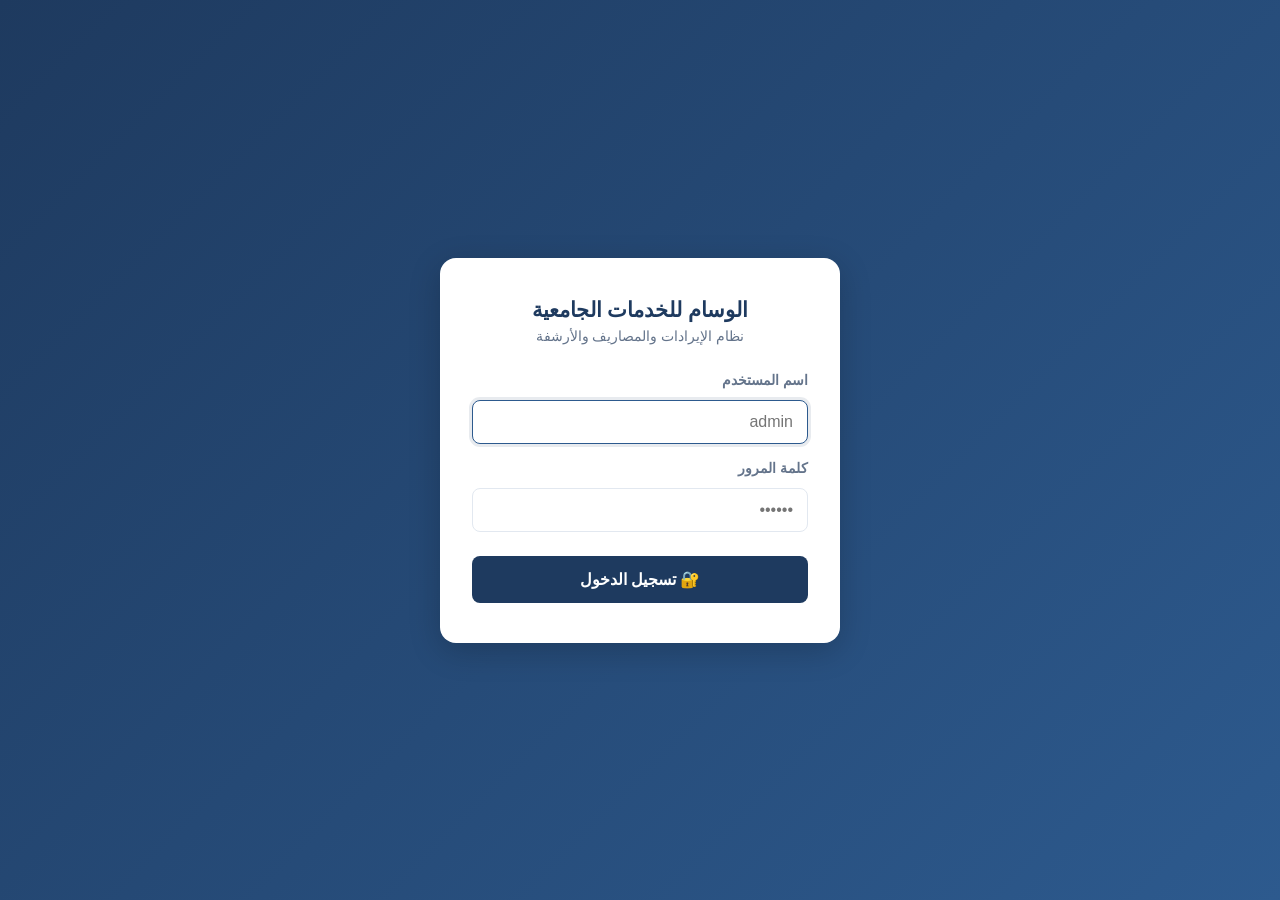
==== templates/login.html @ afd97db7 "Prepare Al-Wisam app for Render deployment with auth and roles Co-authored-by: Cursor <cursoragent@c" ====
<!DOCTYPE html>
<html lang="ar" dir="rtl">
<head>
  <meta charset="UTF-8">
  <meta name="viewport" content="width=device-width, initial-scale=1.0">
  <title>تسجيل الدخول - الوسام للخدمات الجامعية</title>
  <link rel="stylesheet" href="/static/style.css">
  <style>
    body { display: flex; align-items: center; justify-content: center; min-height: 100vh; background: linear-gradient(135deg, #1e3a5f, #2d5a8e); }
    .login-box {
      background: #fff; border-radius: 16px; padding: 40px 32px;
      width: 90%; max-width: 400px; box-shadow: 0 8px 32px rgba(0,0,0,.2);
    }
    .login-box h1 { text-align: center; color: #1e3a5f; font-size: 1.3rem; margin-bottom: 6px; }
    .login-box .sub { text-align: center; color: #64748b; font-size: .9rem; margin-bottom: 28px; }
    .login-box .form-group { margin-bottom: 16px; }
    .login-box label { font-size: .85rem; font-weight: 600; color: #64748b; display: block; margin-bottom: 6px; }
    .login-box input { width: 100%; padding: 12px 14px; border: 1px solid #e2e8f0; border-radius: 8px; font-size: 1rem; font-family: inherit; }
    .login-box input:focus { outline: none; border-color: #2d5a8e; box-shadow: 0 0 0 3px rgba(30,58,95,.1); }
    .login-btn { width: 100%; padding: 14px; background: #1e3a5f; color: #fff; border: none; border-radius: 8px; font-size: 1rem; font-weight: 600; cursor: pointer; font-family: inherit; margin-top: 8px; }
    .login-btn:hover { background: #2d5a8e; }
    .login-error { background: #fee2e2; color: #991b1b; padding: 10px; border-radius: 8px; font-size: .9rem; margin-bottom: 12px; display: none; }
  </style>
</head>
<body>
  <div class="login-box">
    <h1>الوسام للخدمات الجامعية</h1>
    <p class="sub">نظام الإيرادات والمصاريف والأرشفة</p>
    <div class="login-error" id="loginError"></div>
    <form id="loginForm">
      <div class="form-group">
        <label>اسم المستخدم</label>
        <input type="text" name="username" required autofocus placeholder="admin">
      </div>
      <div class="form-group">
        <label>كلمة المرور</label>
        <input type="password" name="password" required placeholder="••••••">
      </div>
      <button type="submit" class="login-btn">🔐 تسجيل الدخول</button>
    </form>
  </div>
  <script>
    document.getElementById('loginForm').addEventListener('submit', async (e) => {
      e.preventDefault();
      const data = Object.fromEntries(new FormData(e.target));
      const err = document.getElementById('loginError');
      err.style.display = 'none';
      try {
        const res = await fetch('/api/auth/login', {
          method: 'POST',
          headers: { 'Content-Type': 'application/json' },
          body: JSON.stringify(data),
        });
        const result = await res.json();
        if (!res.ok) {
          err.textContent = result.error || 'خطأ في تسجيل الدخول';
          err.style.display = 'block';
          return;
        }
        window.location.href = '/';
      } catch {
        err.textContent = 'تعذر الاتصال بالخادم';
        err.style.display = 'block';
      }
    });
  </script>
</body>
</html>
---- static/style.css ----
:root {
  --primary: #1e3a5f;
  --primary-light: #2d5a8e;
  --accent: #c9a227;
  --accent-light: #e8c547;
  --success: #16a34a;
  --danger: #dc2626;
  --warning: #d97706;
  --bg: #f0f2f5;
  --card: #ffffff;
  --text: #1a1a2e;
  --text-muted: #64748b;
  --border: #e2e8f0;
  --shadow: 0 1px 3px rgba(0,0,0,.08), 0 4px 12px rgba(0,0,0,.04);
  --radius: 12px;
}

* { box-sizing: border-box; margin: 0; padding: 0; }

body {
  font-family: 'Segoe UI', Tahoma, Arial, sans-serif;
  background: var(--bg);
  color: var(--text);
  direction: rtl;
  min-height: 100vh;
}

/* ── Layout ── */
.app-header {
  background: linear-gradient(135deg, var(--primary) 0%, var(--primary-light) 100%);
  color: #fff;
  padding: 16px 24px;
  display: flex;
  align-items: center;
  justify-content: space-between;
  box-shadow: 0 2px 8px rgba(0,0,0,.15);
  position: sticky;
  top: 0;
  z-index: 100;
}

.app-header h1 {
  font-size: 1.4rem;
  font-weight: 700;
}

.app-header .subtitle {
  font-size: .85rem;
  opacity: .8;
  margin-top: 2px;
}

.header-date {
  text-align: left;
  font-size: .9rem;
  opacity: .9;
}

.app-body {
  display: flex;
  min-height: calc(100vh - 64px);
}

.sidebar {
  width: 220px;
  background: var(--card);
  border-left: 1px solid var(--border);
  padding: 16px 0;
  flex-shrink: 0;
}

.nav-item {
  display: flex;
  align-items: center;
  gap: 10px;
  padding: 12px 20px;
  cursor: pointer;
  color: var(--text);
  font-size: .95rem;
  transition: all .15s;
  border-right: 3px solid transparent;
}

.nav-item:hover { background: #f8fafc; }
.nav-item.active {
  background: #eff6ff;
  color: var(--primary);
  border-right-color: var(--accent);
  font-weight: 600;
}

.nav-item .icon { font-size: 1.2rem; width: 24px; text-align: center; }

.main-content {
  flex: 1;
  padding: 24px;
  overflow-y: auto;
}

.page { display: none; }
.page.active { display: block; }

.page-title {
  font-size: 1.3rem;
  font-weight: 700;
  margin-bottom: 20px;
  color: var(--primary);
}

/* ── Cards ── */
.stats-grid {
  display: grid;
  grid-template-columns: repeat(auto-fit, minmax(200px, 1fr));
  gap: 16px;
  margin-bottom: 24px;
}

.stat-card {
  background: var(--card);
  border-radius: var(--radius);
  padding: 20px;
  box-shadow: var(--shadow);
  border-top: 3px solid var(--primary);
}

.stat-card.revenue { border-top-color: var(--success); }
.stat-card.expense { border-top-color: var(--danger); }
.stat-card.profit { border-top-color: var(--accent); }
.stat-card.orders { border-top-color: var(--primary-light); }

.stat-card .label {
  font-size: .85rem;
  color: var(--text-muted);
  margin-bottom: 6px;
}

.stat-card .value {
  font-size: 1.6rem;
  font-weight: 700;
}

.stat-card .value.positive { color: var(--success); }
.stat-card .value.negative { color: var(--danger); }

.card {
  background: var(--card);
  border-radius: var(--radius);
  padding: 20px;
  box-shadow: var(--shadow);
  margin-bottom: 20px;
}

.card-header {
  display: flex;
  align-items: center;
  justify-content: space-between;
  margin-bottom: 16px;
}

.card-header h3 {
  font-size: 1.05rem;
  font-weight: 600;
}

/* ── Forms ── */
.form-grid {
  display: grid;
  grid-template-columns: repeat(auto-fit, minmax(220px, 1fr));
  gap: 16px;
}

.form-group { display: flex; flex-direction: column; gap: 6px; }
.form-group.full { grid-column: 1 / -1; }

.form-group label {
  font-size: .85rem;
  font-weight: 600;
  color: var(--text-muted);
}

.form-group input,
.form-group select,
.form-group textarea {
  padding: 10px 14px;
  border: 1px solid var(--border);
  border-radius: 8px;
  font-size: .95rem;
  font-family: inherit;
  transition: border-color .15s;
  background: #fff;
}

.form-group input:focus,
.form-group select:focus,
.form-group textarea:focus {
  outline: none;
  border-color: var(--primary-light);
  box-shadow: 0 0 0 3px rgba(30,58,95,.1);
}

.form-group textarea { resize: vertical; min-height: 80px; }

/* ── Buttons ── */
.btn {
  display: inline-flex;
  align-items: center;
  gap: 6px;
  padding: 10px 20px;
  border: none;
  border-radius: 8px;
  font-size: .9rem;
  font-weight: 600;
  cursor: pointer;
  transition: all .15s;
  font-family: inherit;
}

.btn-primary { background: var(--primary); color: #fff; }
.btn-primary:hover { background: var(--primary-light); }
.btn-accent { background: var(--accent); color: #fff; }
.btn-accent:hover { background: var(--accent-light); color: var(--text); }
.btn-success { background: var(--success); color: #fff; }
.btn-danger { background: var(--danger); color: #fff; }
.btn-outline {
  background: transparent;
  border: 1px solid var(--border);
  color: var(--text);
}
.btn-outline:hover { background: #f8fafc; }
.btn-sm { padding: 6px 12px; font-size: .8rem; }

.form-actions {
  display: flex;
  gap: 10px;
  margin-top: 16px;
  justify-content: flex-start;
}

/* ── Tables ── */
.table-wrap { overflow-x: auto; }

table {
  width: 100%;
  border-collapse: collapse;
  font-size: .9rem;
}

thead th {
  background: #f8fafc;
  padding: 10px 14px;
  text-align: right;
  font-weight: 600;
  color: var(--text-muted);
  border-bottom: 2px solid var(--border);
  white-space: nowrap;
}

tbody td {
  padding: 10px 14px;
  border-bottom: 1px solid var(--border);
}

tbody tr:hover { background: #fafbfc; }

.badge {
  display: inline-block;
  padding: 3px 10px;
  border-radius: 20px;
  font-size: .78rem;
  font-weight: 600;
}

.badge-cash { background: #dcfce7; color: #166534; }
.badge-card { background: #dbeafe; color: #1e40af; }
.badge-transfer { background: #fef3c7; color: #92400e; }

.badge-service {
  background: #eff6ff;
  color: var(--primary);
}

/* ── Search & Filters ── */
.filters {
  display: flex;
  gap: 12px;
  flex-wrap: wrap;
  margin-bottom: 16px;
  align-items: center;
}

.filters input,
.filters select {
  padding: 8px 14px;
  border: 1px solid var(--border);
  border-radius: 8px;
  font-size: .9rem;
  font-family: inherit;
}

.filters input { min-width: 220px; }

/* ── Invoice Print ── */
.invoice-print {
  display: none;
}

@media print {
  body * { visibility: hidden; }
  .invoice-print, .invoice-print * { visibility: visible; }
  .invoice-print {
    display: block !important;
    position: fixed;
    top: 0; left: 0; right: 0;
    padding: 30px;
    background: #fff;
    direction: rtl;
  }
  .no-print { display: none !important; }
}

.invoice-box {
  max-width: 700px;
  margin: 0 auto;
  border: 2px solid var(--primary);
  border-radius: 8px;
  padding: 30px;
}

.invoice-header {
  text-align: center;
  border-bottom: 2px solid var(--accent);
  padding-bottom: 16px;
  margin-bottom: 20px;
}

.invoice-header h2 { font-size: 1.5rem; color: var(--primary); }
.invoice-header p { color: var(--text-muted); font-size: .9rem; margin-top: 4px; }

.invoice-meta {
  display: flex;
  justify-content: space-between;
  margin-bottom: 20px;
  font-size: .9rem;
}

.invoice-table {
  width: 100%;
  margin: 16px 0;
}

.invoice-table th,
.invoice-table td {
  padding: 8px 12px;
  border: 1px solid var(--border);
  text-align: right;
}

.invoice-total {
  text-align: left;
  font-size: 1.2rem;
  font-weight: 700;
  margin-top: 16px;
  padding-top: 12px;
  border-top: 2px solid var(--primary);
}

.invoice-footer {
  text-align: center;
  margin-top: 24px;
  font-size: .85rem;
  color: var(--text-muted);
}

/* ── Modal ── */
.modal-overlay {
  display: none;
  position: fixed;
  inset: 0;
  background: rgba(0,0,0,.4);
  z-index: 200;
  align-items: center;
  justify-content: center;
}

.modal-overlay.show { display: flex; }

.modal {
  background: var(--card);
  border-radius: var(--radius);
  padding: 24px;
  width: 90%;
  max-width: 600px;
  max-height: 90vh;
  overflow-y: auto;
  box-shadow: 0 8px 32px rgba(0,0,0,.2);
}

.modal-header {
  display: flex;
  justify-content: space-between;
  align-items: center;
  margin-bottom: 16px;
}

.modal-header h3 { font-size: 1.1rem; }

.modal-close {
  background: none;
  border: none;
  font-size: 1.4rem;
  cursor: pointer;
  color: var(--text-muted);
}

/* ── Empty state ── */
.empty-state {
  text-align: center;
  padding: 40px;
  color: var(--text-muted);
}

.empty-state .icon { font-size: 2.5rem; margin-bottom: 10px; }

/* ── Profit banner ── */
.profit-banner {
  padding: 16px 24px;
  border-radius: var(--radius);
  text-align: center;
  font-size: 1.1rem;
  font-weight: 600;
  margin-bottom: 20px;
}

.profit-banner.profit { background: #dcfce7; color: #166534; }
.profit-banner.loss { background: #fee2e2; color: #991b1b; }

/* ── Service items ── */
.service-items { margin-bottom: 16px; }

.service-items-header {
  display: grid;
  grid-template-columns: 1fr 1fr 120px 36px;
  gap: 10px;
  padding: 0 12px 8px;
  font-size: .8rem;
  font-weight: 600;
  color: var(--text-muted);
}

.service-item {
  display: grid;
  grid-template-columns: 1fr 1fr 120px 36px;
  gap: 10px;
  align-items: end;
  padding: 12px;
  background: #f8fafc;
  border-radius: 8px;
  margin-bottom: 8px;
  border: 1px solid var(--border);
}

.service-item .form-group { margin: 0; }

.total-bar {
  display: flex;
  justify-content: space-between;
  align-items: center;
  padding: 12px 16px;
  background: #eff6ff;
  border-radius: 8px;
  font-weight: 700;
  font-size: 1.1rem;
  color: var(--primary);
  margin: 12px 0;
}

.tabs { display: flex; gap: 8px; margin-bottom: 20px; }

.tab-btn {
  padding: 8px 20px;
  border: 1px solid var(--border);
  border-radius: 8px;
  background: var(--card);
  cursor: pointer;
  font-family: inherit;
  font-size: .9rem;
}

.tab-btn.active { background: var(--primary); color: #fff; border-color: var(--primary); }

.file-upload-area {
  border: 2px dashed var(--border);
  border-radius: 8px;
  padding: 20px;
  text-align: center;
  cursor: pointer;
  margin-top: 8px;
}

.file-upload-area:hover { border-color: var(--primary-light); }

.file-list { margin-top: 12px; }

.file-item {
  display: flex;
  align-items: center;
  justify-content: space-between;
  padding: 8px 12px;
  background: #f8fafc;
  border-radius: 6px;
  margin-bottom: 6px;
  font-size: .88rem;
}

.file-item a { color: var(--primary); text-decoration: none; }

.file-preview { display: flex; flex-wrap: wrap; gap: 10px; margin-top: 10px; }

.file-thumb {
  width: 80px;
  height: 80px;
  object-fit: cover;
  border-radius: 6px;
  border: 1px solid var(--border);
}

.backup-info {
  padding: 12px 16px;
  background: #f0fdf4;
  border-radius: 8px;
  margin-bottom: 16px;
  font-size: .9rem;
  color: #166534;
}

.month-row-profit { color: var(--success); font-weight: 600; }
.month-row-loss { color: var(--danger); font-weight: 600; }

.network-box {
  background: #eff6ff;
  border: 1px solid #bfdbfe;
  border-radius: 8px;
  padding: 16px;
  text-align: center;
}

.network-url {
  font-size: 1.2rem;
  font-weight: 700;
  color: var(--primary);
  word-break: break-all;
  direction: ltr;
}

/* ── Responsive ── */
@media (max-width: 768px) {
  .service-item, .service-items-header { grid-template-columns: 1fr; }
  .app-body { flex-direction: column; }
  .app-header { padding: 12px 16px; flex-wrap: wrap; gap: 8px; }
  .app-header h1 { font-size: 1.1rem; }
  .sidebar {
    width: 100%;
    display: flex;
    overflow-x: auto;
    border-left: none;
    border-bottom: 1px solid var(--border);
    padding: 0;
    -webkit-overflow-scrolling: touch;
  }
  .nav-item {
    white-space: nowrap;
    border-right: none;
    border-bottom: 3px solid transparent;
    padding: 10px 14px;
    font-size: .85rem;
  }
  .nav-item .icon { font-size: 1rem; }
  .nav-item.active { border-bottom-color: var(--accent); border-right-color: transparent; }
  .main-content { padding: 12px; }
  .page-title { font-size: 1.1rem; }
  .stats-grid { grid-template-columns: 1fr 1fr; gap: 10px; }
  .stat-card { padding: 14px; }
  .stat-card .value { font-size: 1.2rem; }
  .form-grid { grid-template-columns: 1fr; }
  .btn { padding: 12px 16px; font-size: .95rem; }
  .form-actions { flex-wrap: wrap; }
  .filters { flex-direction: column; align-items: stretch; }
  .filters input, .filters select { width: 100%; min-width: unset; }
  .file-item { flex-direction: column; align-items: stretch; gap: 8px; }
  .file-item > div:last-child { display: flex; flex-wrap: wrap; gap: 6px; }
  .modal { width: 95%; padding: 16px; }
  .tabs { flex-wrap: wrap; }
  .tab-btn { flex: 1; text-align: center; min-width: 120px; }
  table { font-size: .82rem; }
  thead th, tbody td { padding: 8px 10px; }
}
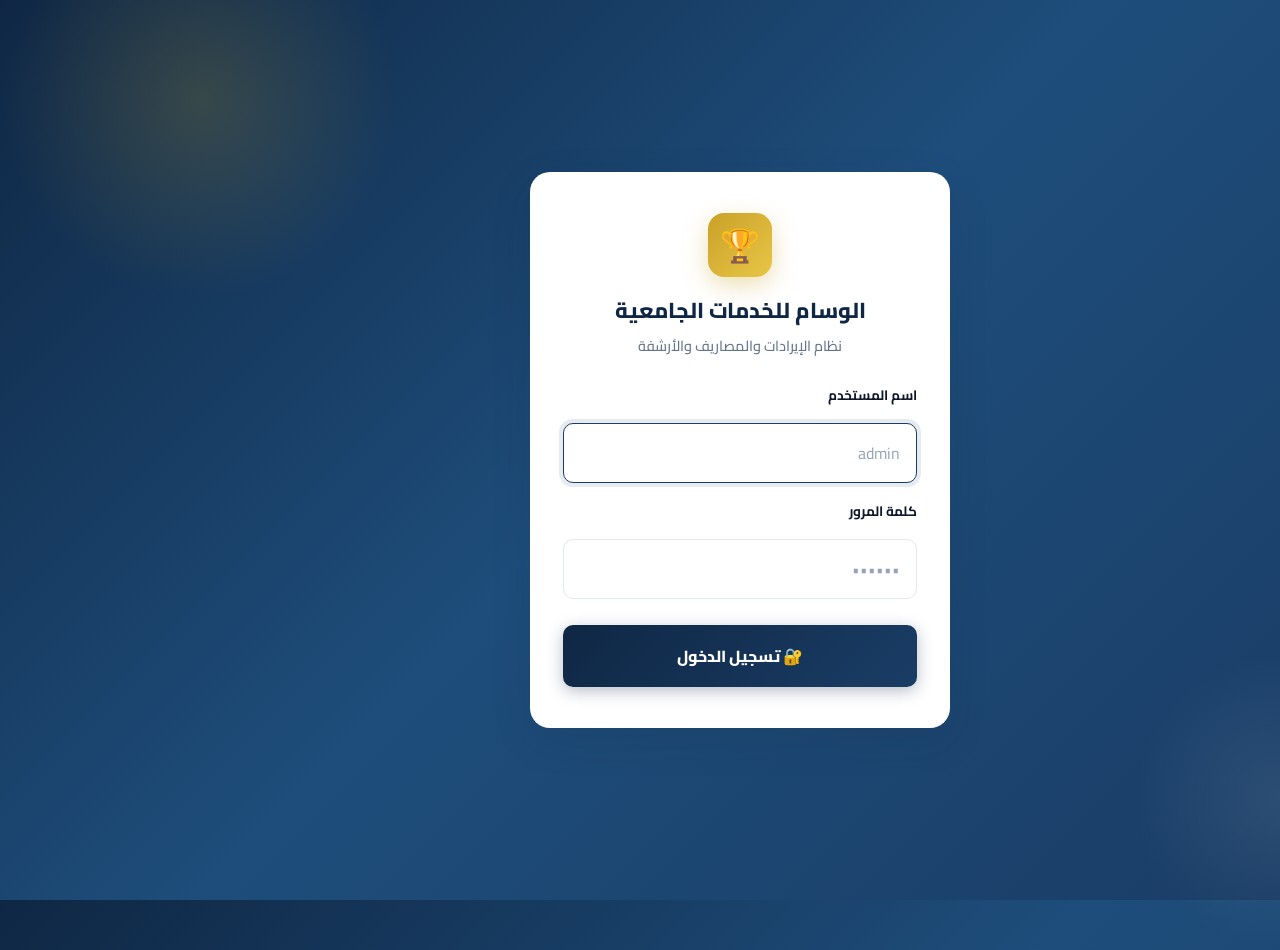
==== commit a2032be4: "Improve responsive UI for mobile and desktop Co-authored-by: Cursor <cursoragent@cursor.com>" ====
--- a/templates/login.html
+++ b/templates/login.html
@@ -2,28 +2,14 @@
 <html lang="ar" dir="rtl">
 <head>
   <meta charset="UTF-8">
-  <meta name="viewport" content="width=device-width, initial-scale=1.0">
+  <meta name="viewport" content="width=device-width, initial-scale=1.0, viewport-fit=cover">
+  <meta name="theme-color" content="#0f2744">
   <title>تسجيل الدخول - الوسام للخدمات الجامعية</title>
   <link rel="stylesheet" href="/static/style.css">
-  <style>
-    body { display: flex; align-items: center; justify-content: center; min-height: 100vh; background: linear-gradient(135deg, #1e3a5f, #2d5a8e); }
-    .login-box {
-      background: #fff; border-radius: 16px; padding: 40px 32px;
-      width: 90%; max-width: 400px; box-shadow: 0 8px 32px rgba(0,0,0,.2);
-    }
-    .login-box h1 { text-align: center; color: #1e3a5f; font-size: 1.3rem; margin-bottom: 6px; }
-    .login-box .sub { text-align: center; color: #64748b; font-size: .9rem; margin-bottom: 28px; }
-    .login-box .form-group { margin-bottom: 16px; }
-    .login-box label { font-size: .85rem; font-weight: 600; color: #64748b; display: block; margin-bottom: 6px; }
-    .login-box input { width: 100%; padding: 12px 14px; border: 1px solid #e2e8f0; border-radius: 8px; font-size: 1rem; font-family: inherit; }
-    .login-box input:focus { outline: none; border-color: #2d5a8e; box-shadow: 0 0 0 3px rgba(30,58,95,.1); }
-    .login-btn { width: 100%; padding: 14px; background: #1e3a5f; color: #fff; border: none; border-radius: 8px; font-size: 1rem; font-weight: 600; cursor: pointer; font-family: inherit; margin-top: 8px; }
-    .login-btn:hover { background: #2d5a8e; }
-    .login-error { background: #fee2e2; color: #991b1b; padding: 10px; border-radius: 8px; font-size: .9rem; margin-bottom: 12px; display: none; }
-  </style>
 </head>
-<body>
+<body class="login-page">
   <div class="login-box">
+    <div class="login-logo">🏆</div>
     <h1>الوسام للخدمات الجامعية</h1>
     <p class="sub">نظام الإيرادات والمصاريف والأرشفة</p>
     <div class="login-error" id="loginError"></div>
--- a/static/style.css
+++ b/static/style.css
@@ -1,152 +1,325 @@
+@import url('https://fonts.googleapis.com/css2?family=Cairo:wght@400;500;600;700;800&display=swap');
+
 :root {
-  --primary: #1e3a5f;
-  --primary-light: #2d5a8e;
+  --primary: #0f2744;
+  --primary-light: #1a3d66;
+  --primary-soft: #e8f0fa;
   --accent: #c9a227;
-  --accent-light: #e8c547;
-  --success: #16a34a;
+  --accent-light: #f5e6a8;
+  --accent-dark: #9a7b1a;
+  --success: #059669;
+  --success-soft: #d1fae5;
   --danger: #dc2626;
+  --danger-soft: #fee2e2;
   --warning: #d97706;
-  --bg: #f0f2f5;
+  --bg: #f4f6fb;
+  --bg-gradient: linear-gradient(160deg, #f8fafc 0%, #eef2f8 50%, #e8edf5 100%);
   --card: #ffffff;
-  --text: #1a1a2e;
+  --text: #0f172a;
   --text-muted: #64748b;
   --border: #e2e8f0;
-  --shadow: 0 1px 3px rgba(0,0,0,.08), 0 4px 12px rgba(0,0,0,.04);
-  --radius: 12px;
+  --shadow-sm: 0 1px 2px rgba(15, 39, 68, 0.05);
+  --shadow: 0 4px 20px rgba(15, 39, 68, 0.08);
+  --shadow-lg: 0 12px 40px rgba(15, 39, 68, 0.12);
+  --radius: 16px;
+  --radius-sm: 10px;
+  --header-h: 68px;
+  --bottom-nav-h: 72px;
+  --sidebar-w: 250px;
+  --transition: 0.2s cubic-bezier(0.4, 0, 0.2, 1);
 }
 
 * { box-sizing: border-box; margin: 0; padding: 0; }
 
+html {
+  -webkit-text-size-adjust: 100%;
+  scroll-behavior: smooth;
+}
+
 body {
-  font-family: 'Segoe UI', Tahoma, Arial, sans-serif;
-  background: var(--bg);
+  font-family: 'Cairo', 'Segoe UI', Tahoma, Arial, sans-serif;
+  background: var(--bg-gradient);
+  background-attachment: fixed;
   color: var(--text);
   direction: rtl;
   min-height: 100vh;
+  line-height: 1.6;
+  -webkit-font-smoothing: antialiased;
+}
+
+/* ── Header ── */
+.app-header {
+  background: linear-gradient(135deg, var(--primary) 0%, #1e4d7b 55%, var(--primary-light) 100%);
+  color: #fff;
+  padding: 0 24px;
+  height: var(--header-h);
+  display: flex;
+  align-items: center;
+  justify-content: space-between;
+  gap: 16px;
+  box-shadow: 0 4px 24px rgba(15, 39, 68, 0.25);
+  position: sticky;
+  top: 0;
+  z-index: 200;
+}
+
+.header-brand {
+  display: flex;
+  align-items: center;
+  gap: 14px;
+  min-width: 0;
+}
+
+.header-logo {
+  width: 44px;
+  height: 44px;
+  border-radius: 12px;
+  background: linear-gradient(135deg, var(--accent) 0%, #e8c547 100%);
+  display: flex;
+  align-items: center;
+  justify-content: center;
+  font-size: 1.4rem;
+  flex-shrink: 0;
+  box-shadow: 0 4px 12px rgba(201, 162, 39, 0.4);
+}
+
+.header-brand-text { min-width: 0; }
+
+.app-header h1 {
+  font-size: 1.25rem;
+  font-weight: 800;
+  line-height: 1.3;
+  white-space: nowrap;
+  overflow: hidden;
+  text-overflow: ellipsis;
+}
+
+.app-header .subtitle {
+  font-size: 0.78rem;
+  opacity: 0.85;
+  font-weight: 500;
+}
+
+.header-actions {
+  display: flex;
+  align-items: center;
+  gap: 12px;
+  flex-shrink: 0;
+}
+
+.header-date {
+  text-align: left;
+  font-size: 0.82rem;
+  opacity: 0.9;
+  font-weight: 500;
+  line-height: 1.4;
+  max-width: 180px;
+}
+
+.header-user {
+  display: flex;
+  align-items: center;
+  gap: 10px;
+  padding: 6px 12px 6px 6px;
+  background: rgba(255, 255, 255, 0.1);
+  border-radius: 999px;
+  border: 1px solid rgba(255, 255, 255, 0.15);
+}
+
+.header-user-avatar {
+  width: 32px;
+  height: 32px;
+  border-radius: 50%;
+  background: var(--accent);
+  color: var(--primary);
+  display: flex;
+  align-items: center;
+  justify-content: center;
+  font-weight: 800;
+  font-size: 0.85rem;
+}
+
+.header-user-info {
+  font-size: 0.8rem;
+  line-height: 1.3;
+}
+
+.header-user-info strong { font-weight: 700; }
+
+.btn-logout {
+  background: rgba(255, 255, 255, 0.12) !important;
+  border-color: rgba(255, 255, 255, 0.3) !important;
+  color: #fff !important;
+  backdrop-filter: blur(4px);
+}
+
+.btn-logout:hover {
+  background: rgba(255, 255, 255, 0.22) !important;
 }
 
 /* ── Layout ── */
-.app-header {
+.app-body {
+  display: flex;
+  min-height: calc(100vh - var(--header-h));
+}
+
+.sidebar {
+  width: var(--sidebar-w);
+  background: var(--card);
+  border-left: 1px solid var(--border);
+  padding: 20px 12px;
+  flex-shrink: 0;
+  display: flex;
+  flex-direction: column;
+  gap: 4px;
+  box-shadow: var(--shadow-sm);
+}
+
+.nav-item {
+  display: flex;
+  align-items: center;
+  gap: 12px;
+  padding: 13px 16px;
+  cursor: pointer;
+  color: var(--text-muted);
+  font-size: 0.92rem;
+  font-weight: 600;
+  transition: all var(--transition);
+  border-radius: var(--radius-sm);
+  border-right: none;
+  user-select: none;
+  -webkit-tap-highlight-color: transparent;
+}
+
+.nav-item:hover {
+  background: var(--primary-soft);
+  color: var(--primary);
+}
+
+.nav-item.active {
   background: linear-gradient(135deg, var(--primary) 0%, var(--primary-light) 100%);
   color: #fff;
-  padding: 16px 24px;
-  display: flex;
-  align-items: center;
-  justify-content: space-between;
-  box-shadow: 0 2px 8px rgba(0,0,0,.15);
-  position: sticky;
-  top: 0;
-  z-index: 100;
-}
-
-.app-header h1 {
-  font-size: 1.4rem;
-  font-weight: 700;
-}
-
-.app-header .subtitle {
-  font-size: .85rem;
-  opacity: .8;
-  margin-top: 2px;
-}
-
-.header-date {
-  text-align: left;
-  font-size: .9rem;
-  opacity: .9;
-}
-
-.app-body {
-  display: flex;
-  min-height: calc(100vh - 64px);
-}
-
-.sidebar {
-  width: 220px;
-  background: var(--card);
-  border-left: 1px solid var(--border);
-  padding: 16px 0;
+  box-shadow: 0 4px 14px rgba(15, 39, 68, 0.25);
+}
+
+.nav-item .icon {
+  font-size: 1.25rem;
+  width: 28px;
+  text-align: center;
   flex-shrink: 0;
 }
 
-.nav-item {
-  display: flex;
-  align-items: center;
-  gap: 10px;
-  padding: 12px 20px;
-  cursor: pointer;
-  color: var(--text);
-  font-size: .95rem;
-  transition: all .15s;
-  border-right: 3px solid transparent;
-}
-
-.nav-item:hover { background: #f8fafc; }
-.nav-item.active {
-  background: #eff6ff;
-  color: var(--primary);
-  border-right-color: var(--accent);
-  font-weight: 600;
-}
-
-.nav-item .icon { font-size: 1.2rem; width: 24px; text-align: center; }
+.nav-label { flex: 1; }
 
 .main-content {
   flex: 1;
-  padding: 24px;
+  padding: 28px;
   overflow-y: auto;
-}
-
-.page { display: none; }
+  max-width: 1400px;
+}
+
+.page { display: none; animation: fadeIn 0.25s ease; }
 .page.active { display: block; }
 
+@keyframes fadeIn {
+  from { opacity: 0; transform: translateY(6px); }
+  to { opacity: 1; transform: translateY(0); }
+}
+
 .page-title {
-  font-size: 1.3rem;
-  font-weight: 700;
-  margin-bottom: 20px;
+  font-size: 1.5rem;
+  font-weight: 800;
+  margin-bottom: 24px;
   color: var(--primary);
-}
-
-/* ── Cards ── */
+  display: flex;
+  align-items: center;
+  gap: 10px;
+}
+
+.page-title::before {
+  content: '';
+  width: 5px;
+  height: 28px;
+  background: linear-gradient(180deg, var(--accent), var(--accent-dark));
+  border-radius: 4px;
+}
+
+/* ── Stats ── */
 .stats-grid {
   display: grid;
-  grid-template-columns: repeat(auto-fit, minmax(200px, 1fr));
-  gap: 16px;
+  grid-template-columns: repeat(auto-fit, minmax(220px, 1fr));
+  gap: 18px;
   margin-bottom: 24px;
 }
 
 .stat-card {
   background: var(--card);
   border-radius: var(--radius);
-  padding: 20px;
+  padding: 22px;
   box-shadow: var(--shadow);
-  border-top: 3px solid var(--primary);
-}
-
-.stat-card.revenue { border-top-color: var(--success); }
-.stat-card.expense { border-top-color: var(--danger); }
-.stat-card.profit { border-top-color: var(--accent); }
-.stat-card.orders { border-top-color: var(--primary-light); }
+  border: 1px solid var(--border);
+  position: relative;
+  overflow: hidden;
+  transition: transform var(--transition), box-shadow var(--transition);
+}
+
+.stat-card:hover {
+  transform: translateY(-2px);
+  box-shadow: var(--shadow-lg);
+}
+
+.stat-card::before {
+  content: '';
+  position: absolute;
+  top: 0;
+  right: 0;
+  left: 0;
+  height: 4px;
+  background: var(--primary);
+}
+
+.stat-card.revenue::before { background: linear-gradient(90deg, var(--success), #34d399); }
+.stat-card.expense::before { background: linear-gradient(90deg, var(--danger), #f87171); }
+.stat-card.profit::before { background: linear-gradient(90deg, var(--accent), #e8c547); }
+.stat-card.orders::before { background: linear-gradient(90deg, var(--primary-light), #3b82f6); }
+
+.stat-card .stat-icon {
+  font-size: 1.8rem;
+  margin-bottom: 10px;
+  opacity: 0.9;
+}
 
 .stat-card .label {
-  font-size: .85rem;
+  font-size: 0.82rem;
   color: var(--text-muted);
   margin-bottom: 6px;
+  font-weight: 600;
 }
 
 .stat-card .value {
-  font-size: 1.6rem;
-  font-weight: 700;
+  font-size: 1.75rem;
+  font-weight: 800;
+  line-height: 1.2;
+  letter-spacing: -0.02em;
 }
 
 .stat-card .value.positive { color: var(--success); }
 .stat-card .value.negative { color: var(--danger); }
 
+.stat-card .stat-meta {
+  font-size: 0.78rem;
+  color: var(--text-muted);
+  margin-top: 6px;
+  font-weight: 500;
+}
+
+/* ── Cards ── */
 .card {
   background: var(--card);
   border-radius: var(--radius);
-  padding: 20px;
+  padding: 24px;
   box-shadow: var(--shadow);
+  border: 1px solid var(--border);
   margin-bottom: 20px;
 }
 
@@ -154,40 +327,44 @@
   display: flex;
   align-items: center;
   justify-content: space-between;
-  margin-bottom: 16px;
+  margin-bottom: 18px;
+  flex-wrap: wrap;
+  gap: 12px;
 }
 
 .card-header h3 {
   font-size: 1.05rem;
-  font-weight: 600;
+  font-weight: 700;
+  color: var(--primary);
 }
 
 /* ── Forms ── */
 .form-grid {
   display: grid;
-  grid-template-columns: repeat(auto-fit, minmax(220px, 1fr));
-  gap: 16px;
-}
-
-.form-group { display: flex; flex-direction: column; gap: 6px; }
+  grid-template-columns: repeat(auto-fit, minmax(240px, 1fr));
+  gap: 18px;
+}
+
+.form-group { display: flex; flex-direction: column; gap: 8px; }
 .form-group.full { grid-column: 1 / -1; }
 
 .form-group label {
-  font-size: .85rem;
-  font-weight: 600;
-  color: var(--text-muted);
+  font-size: 0.85rem;
+  font-weight: 700;
+  color: var(--text);
 }
 
 .form-group input,
 .form-group select,
 .form-group textarea {
-  padding: 10px 14px;
-  border: 1px solid var(--border);
-  border-radius: 8px;
-  font-size: .95rem;
+  padding: 12px 16px;
+  border: 1.5px solid var(--border);
+  border-radius: var(--radius-sm);
+  font-size: 1rem;
   font-family: inherit;
-  transition: border-color .15s;
+  transition: border-color var(--transition), box-shadow var(--transition);
   background: #fff;
+  color: var(--text);
 }
 
 .form-group input:focus,
@@ -195,114 +372,171 @@
 .form-group textarea:focus {
   outline: none;
   border-color: var(--primary-light);
-  box-shadow: 0 0 0 3px rgba(30,58,95,.1);
-}
-
-.form-group textarea { resize: vertical; min-height: 80px; }
+  box-shadow: 0 0 0 4px rgba(26, 61, 102, 0.1);
+}
+
+.form-group textarea { resize: vertical; min-height: 90px; }
+
+.form-group input::placeholder,
+.form-group textarea::placeholder {
+  color: #94a3b8;
+}
 
 /* ── Buttons ── */
 .btn {
   display: inline-flex;
   align-items: center;
-  gap: 6px;
-  padding: 10px 20px;
+  justify-content: center;
+  gap: 8px;
+  padding: 12px 22px;
   border: none;
-  border-radius: 8px;
-  font-size: .9rem;
-  font-weight: 600;
+  border-radius: var(--radius-sm);
+  font-size: 0.92rem;
+  font-weight: 700;
   cursor: pointer;
-  transition: all .15s;
+  transition: all var(--transition);
   font-family: inherit;
-}
-
-.btn-primary { background: var(--primary); color: #fff; }
-.btn-primary:hover { background: var(--primary-light); }
-.btn-accent { background: var(--accent); color: #fff; }
-.btn-accent:hover { background: var(--accent-light); color: var(--text); }
-.btn-success { background: var(--success); color: #fff; }
-.btn-danger { background: var(--danger); color: #fff; }
+  white-space: nowrap;
+  -webkit-tap-highlight-color: transparent;
+  min-height: 44px;
+}
+
+.btn:active { transform: scale(0.98); }
+
+.btn-primary {
+  background: linear-gradient(135deg, var(--primary) 0%, var(--primary-light) 100%);
+  color: #fff;
+  box-shadow: 0 4px 14px rgba(15, 39, 68, 0.25);
+}
+
+.btn-primary:hover {
+  box-shadow: 0 6px 20px rgba(15, 39, 68, 0.35);
+  filter: brightness(1.05);
+}
+
+.btn-accent {
+  background: linear-gradient(135deg, var(--accent-dark) 0%, var(--accent) 100%);
+  color: #fff;
+  box-shadow: 0 4px 14px rgba(201, 162, 39, 0.3);
+}
+
+.btn-accent:hover { filter: brightness(1.08); }
+
+.btn-success {
+  background: linear-gradient(135deg, #047857 0%, var(--success) 100%);
+  color: #fff;
+}
+
+.btn-danger {
+  background: linear-gradient(135deg, #b91c1c 0%, var(--danger) 100%);
+  color: #fff;
+}
+
 .btn-outline {
-  background: transparent;
+  background: var(--card);
+  border: 1.5px solid var(--border);
+  color: var(--text);
+}
+
+.btn-outline:hover {
+  background: var(--primary-soft);
+  border-color: var(--primary-light);
+  color: var(--primary);
+}
+
+.btn-sm {
+  padding: 8px 14px;
+  font-size: 0.82rem;
+  min-height: 36px;
+}
+
+.form-actions {
+  display: flex;
+  gap: 12px;
+  margin-top: 20px;
+  flex-wrap: wrap;
+}
+
+/* ── Tables ── */
+.table-wrap {
+  overflow-x: auto;
+  -webkit-overflow-scrolling: touch;
+  border-radius: var(--radius-sm);
   border: 1px solid var(--border);
-  color: var(--text);
-}
-.btn-outline:hover { background: #f8fafc; }
-.btn-sm { padding: 6px 12px; font-size: .8rem; }
-
-.form-actions {
-  display: flex;
-  gap: 10px;
-  margin-top: 16px;
-  justify-content: flex-start;
-}
-
-/* ── Tables ── */
-.table-wrap { overflow-x: auto; }
+}
 
 table {
   width: 100%;
   border-collapse: collapse;
-  font-size: .9rem;
+  font-size: 0.9rem;
 }
 
 thead th {
-  background: #f8fafc;
-  padding: 10px 14px;
+  background: var(--primary-soft);
+  padding: 14px 16px;
   text-align: right;
-  font-weight: 600;
-  color: var(--text-muted);
+  font-weight: 700;
+  color: var(--primary);
   border-bottom: 2px solid var(--border);
   white-space: nowrap;
+  font-size: 0.82rem;
 }
 
 tbody td {
-  padding: 10px 14px;
+  padding: 14px 16px;
   border-bottom: 1px solid var(--border);
-}
-
-tbody tr:hover { background: #fafbfc; }
+  vertical-align: middle;
+}
+
+tbody tr:last-child td { border-bottom: none; }
+tbody tr:hover { background: #f8fafc; }
 
 .badge {
-  display: inline-block;
-  padding: 3px 10px;
-  border-radius: 20px;
-  font-size: .78rem;
-  font-weight: 600;
-}
-
-.badge-cash { background: #dcfce7; color: #166534; }
+  display: inline-flex;
+  align-items: center;
+  padding: 4px 12px;
+  border-radius: 999px;
+  font-size: 0.76rem;
+  font-weight: 700;
+  white-space: nowrap;
+}
+
+.badge-cash { background: var(--success-soft); color: #065f46; }
 .badge-card { background: #dbeafe; color: #1e40af; }
 .badge-transfer { background: #fef3c7; color: #92400e; }
-
-.badge-service {
-  background: #eff6ff;
-  color: var(--primary);
-}
-
-/* ── Search & Filters ── */
+.badge-service { background: var(--primary-soft); color: var(--primary); }
+
+/* ── Filters ── */
 .filters {
   display: flex;
   gap: 12px;
   flex-wrap: wrap;
-  margin-bottom: 16px;
+  margin-bottom: 18px;
   align-items: center;
 }
 
 .filters input,
 .filters select {
-  padding: 8px 14px;
-  border: 1px solid var(--border);
-  border-radius: 8px;
-  font-size: .9rem;
+  padding: 12px 16px;
+  border: 1.5px solid var(--border);
+  border-radius: var(--radius-sm);
+  font-size: 0.95rem;
   font-family: inherit;
-}
-
-.filters input { min-width: 220px; }
+  background: var(--card);
+  min-height: 44px;
+}
+
+.filters input { min-width: 240px; flex: 1; }
+
+.filters input:focus,
+.filters select:focus {
+  outline: none;
+  border-color: var(--primary-light);
+  box-shadow: 0 0 0 4px rgba(26, 61, 102, 0.1);
+}
 
 /* ── Invoice Print ── */
-.invoice-print {
-  display: none;
-}
+.invoice-print { display: none; }
 
 @media print {
   body * { visibility: hidden; }
@@ -322,7 +556,7 @@
   max-width: 700px;
   margin: 0 auto;
   border: 2px solid var(--primary);
-  border-radius: 8px;
+  border-radius: 12px;
   padding: 30px;
 }
 
@@ -333,41 +567,41 @@
   margin-bottom: 20px;
 }
 
-.invoice-header h2 { font-size: 1.5rem; color: var(--primary); }
-.invoice-header p { color: var(--text-muted); font-size: .9rem; margin-top: 4px; }
+.invoice-header h2 { font-size: 1.5rem; color: var(--primary); font-weight: 800; }
+.invoice-header p { color: var(--text-muted); font-size: 0.9rem; margin-top: 4px; }
 
 .invoice-meta {
   display: flex;
   justify-content: space-between;
   margin-bottom: 20px;
-  font-size: .9rem;
-}
-
-.invoice-table {
-  width: 100%;
-  margin: 16px 0;
-}
+  font-size: 0.9rem;
+  gap: 20px;
+  flex-wrap: wrap;
+}
+
+.invoice-table { width: 100%; margin: 16px 0; }
 
 .invoice-table th,
 .invoice-table td {
-  padding: 8px 12px;
+  padding: 10px 14px;
   border: 1px solid var(--border);
   text-align: right;
 }
 
 .invoice-total {
   text-align: left;
-  font-size: 1.2rem;
-  font-weight: 700;
+  font-size: 1.25rem;
+  font-weight: 800;
   margin-top: 16px;
   padding-top: 12px;
   border-top: 2px solid var(--primary);
+  color: var(--primary);
 }
 
 .invoice-footer {
   text-align: center;
   margin-top: 24px;
-  font-size: .85rem;
+  font-size: 0.85rem;
   color: var(--text-muted);
 }
 
@@ -376,10 +610,12 @@
   display: none;
   position: fixed;
   inset: 0;
-  background: rgba(0,0,0,.4);
-  z-index: 200;
+  background: rgba(15, 23, 42, 0.5);
+  backdrop-filter: blur(4px);
+  z-index: 300;
   align-items: center;
   justify-content: center;
+  padding: 20px;
 }
 
 .modal-overlay.show { display: flex; }
@@ -388,51 +624,94 @@
   background: var(--card);
   border-radius: var(--radius);
   padding: 24px;
-  width: 90%;
-  max-width: 600px;
-  max-height: 90vh;
+  width: 100%;
+  max-width: 700px;
+  max-height: 92vh;
   overflow-y: auto;
-  box-shadow: 0 8px 32px rgba(0,0,0,.2);
+  box-shadow: var(--shadow-lg);
+  animation: fadeIn 0.25s ease;
+}
+
+@keyframes slideUp {
+  from { transform: translateY(100%); }
+  to { transform: translateY(0); }
 }
 
 .modal-header {
   display: flex;
   justify-content: space-between;
   align-items: center;
-  margin-bottom: 16px;
-}
-
-.modal-header h3 { font-size: 1.1rem; }
+  margin-bottom: 20px;
+  padding-bottom: 16px;
+  border-bottom: 1px solid var(--border);
+}
+
+.modal-header h3 {
+  font-size: 1.15rem;
+  font-weight: 800;
+  color: var(--primary);
+}
 
 .modal-close {
-  background: none;
+  background: var(--bg);
   border: none;
+  width: 40px;
+  height: 40px;
+  border-radius: 50%;
   font-size: 1.4rem;
   cursor: pointer;
   color: var(--text-muted);
-}
+  display: flex;
+  align-items: center;
+  justify-content: center;
+  transition: background var(--transition);
+}
+
+.modal-close:hover { background: var(--danger-soft); color: var(--danger); }
+
+.modal-detail p {
+  padding: 8px 0;
+  border-bottom: 1px dashed var(--border);
+  font-size: 0.95rem;
+}
+
+.modal-detail p:last-child { border-bottom: none; }
 
 /* ── Empty state ── */
 .empty-state {
   text-align: center;
-  padding: 40px;
+  padding: 48px 24px;
   color: var(--text-muted);
 }
 
-.empty-state .icon { font-size: 2.5rem; margin-bottom: 10px; }
+.empty-state .icon {
+  font-size: 3rem;
+  margin-bottom: 12px;
+  opacity: 0.6;
+}
 
 /* ── Profit banner ── */
 .profit-banner {
-  padding: 16px 24px;
+  padding: 18px 24px;
   border-radius: var(--radius);
   text-align: center;
-  font-size: 1.1rem;
-  font-weight: 600;
+  font-size: 1rem;
+  font-weight: 700;
   margin-bottom: 20px;
-}
-
-.profit-banner.profit { background: #dcfce7; color: #166534; }
-.profit-banner.loss { background: #fee2e2; color: #991b1b; }
+  line-height: 1.6;
+}
+
+.profit-banner.profit {
+  background: linear-gradient(135deg, #d1fae5 0%, #a7f3d0 100%);
+  color: #065f46;
+  border: 1px solid #6ee7b7;
+}
+
+.profit-banner.loss {
+  background: linear-gradient(135deg, #fee2e2 0%, #fecaca 100%);
+  color: #991b1b;
+  border: 1px solid #fca5a5;
+}
 
 /* ── Service items ── */
 .service-items { margin-bottom: 16px; }
@@ -442,8 +721,8 @@
   grid-template-columns: 1fr 1fr 120px 36px;
   gap: 10px;
   padding: 0 12px 8px;
-  font-size: .8rem;
-  font-weight: 600;
+  font-size: 0.8rem;
+  font-weight: 700;
   color: var(--text-muted);
 }
 
@@ -452,9 +731,9 @@
   grid-template-columns: 1fr 1fr 120px 36px;
   gap: 10px;
   align-items: end;
-  padding: 12px;
-  background: #f8fafc;
-  border-radius: 8px;
+  padding: 14px;
+  background: var(--bg);
+  border-radius: var(--radius-sm);
   margin-bottom: 8px;
   border: 1px solid var(--border);
 }
@@ -465,39 +744,73 @@
   display: flex;
   justify-content: space-between;
   align-items: center;
-  padding: 12px 16px;
-  background: #eff6ff;
+  padding: 16px 20px;
+  background: linear-gradient(135deg, var(--primary-soft) 0%, #dbeafe 100%);
+  border-radius: var(--radius-sm);
+  font-weight: 800;
+  font-size: 1.15rem;
+  color: var(--primary);
+  margin: 14px 0;
+  border: 1px solid #bfdbfe;
+}
+
+/* ── Tabs ── */
+.tabs {
+  display: flex;
+  gap: 10px;
+  margin-bottom: 22px;
+  background: var(--card);
+  padding: 6px;
+  border-radius: var(--radius-sm);
+  border: 1px solid var(--border);
+  box-shadow: var(--shadow-sm);
+}
+
+.tab-btn {
+  flex: 1;
+  padding: 12px 20px;
+  border: none;
   border-radius: 8px;
-  font-weight: 700;
-  font-size: 1.1rem;
-  color: var(--primary);
-  margin: 12px 0;
-}
-
-.tabs { display: flex; gap: 8px; margin-bottom: 20px; }
-
-.tab-btn {
-  padding: 8px 20px;
-  border: 1px solid var(--border);
-  border-radius: 8px;
-  background: var(--card);
+  background: transparent;
   cursor: pointer;
   font-family: inherit;
-  font-size: .9rem;
-}
-
-.tab-btn.active { background: var(--primary); color: #fff; border-color: var(--primary); }
-
+  font-size: 0.92rem;
+  font-weight: 700;
+  color: var(--text-muted);
+  transition: all var(--transition);
+  min-height: 44px;
+}
+
+.tab-btn:hover { color: var(--primary); background: var(--primary-soft); }
+
+.tab-btn.active {
+  background: linear-gradient(135deg, var(--primary) 0%, var(--primary-light) 100%);
+  color: #fff;
+  box-shadow: 0 4px 12px rgba(15, 39, 68, 0.2);
+}
+
+/* ── Files ── */
 .file-upload-area {
-  border: 2px dashed var(--border);
-  border-radius: 8px;
-  padding: 20px;
+  border: 2px dashed #cbd5e1;
+  border-radius: var(--radius-sm);
+  padding: 28px 20px;
   text-align: center;
   cursor: pointer;
   margin-top: 8px;
-}
-
-.file-upload-area:hover { border-color: var(--primary-light); }
+  background: var(--bg);
+  transition: all var(--transition);
+}
+
+.file-upload-area:hover {
+  border-color: var(--primary-light);
+  background: var(--primary-soft);
+}
+
+.file-upload-area p:first-child {
+  font-weight: 700;
+  color: var(--primary);
+  margin-bottom: 4px;
+}
 
 .file-list { margin-top: 12px; }
 
@@ -505,14 +818,16 @@
   display: flex;
   align-items: center;
   justify-content: space-between;
-  padding: 8px 12px;
-  background: #f8fafc;
-  border-radius: 6px;
-  margin-bottom: 6px;
-  font-size: .88rem;
-}
-
-.file-item a { color: var(--primary); text-decoration: none; }
+  gap: 12px;
+  padding: 12px 16px;
+  background: var(--bg);
+  border-radius: var(--radius-sm);
+  margin-bottom: 8px;
+  font-size: 0.9rem;
+  border: 1px solid var(--border);
+}
+
+.file-item a { color: var(--primary); text-decoration: none; font-weight: 600; }
 
 .file-preview { display: flex; flex-wrap: wrap; gap: 10px; margin-top: 10px; }
 
@@ -520,77 +835,386 @@
   width: 80px;
   height: 80px;
   object-fit: cover;
-  border-radius: 6px;
+  border-radius: 8px;
   border: 1px solid var(--border);
 }
 
 .backup-info {
-  padding: 12px 16px;
-  background: #f0fdf4;
-  border-radius: 8px;
+  padding: 14px 18px;
+  background: var(--success-soft);
+  border-radius: var(--radius-sm);
   margin-bottom: 16px;
-  font-size: .9rem;
-  color: #166534;
-}
-
-.month-row-profit { color: var(--success); font-weight: 600; }
-.month-row-loss { color: var(--danger); font-weight: 600; }
+  font-size: 0.9rem;
+  color: #065f46;
+  border: 1px solid #6ee7b7;
+}
+
+.month-row-profit { color: var(--success); font-weight: 700; }
+.month-row-loss { color: var(--danger); font-weight: 700; }
 
 .network-box {
-  background: #eff6ff;
-  border: 1px solid #bfdbfe;
-  border-radius: 8px;
-  padding: 16px;
+  background: linear-gradient(135deg, var(--primary-soft) 0%, #dbeafe 100%);
+  border: 1px solid #93c5fd;
+  border-radius: var(--radius-sm);
+  padding: 20px;
   text-align: center;
 }
 
 .network-url {
-  font-size: 1.2rem;
-  font-weight: 700;
+  font-size: 1.15rem;
+  font-weight: 800;
   color: var(--primary);
   word-break: break-all;
   direction: ltr;
-}
-
-/* ── Responsive ── */
+  font-family: 'Cairo', monospace;
+}
+
+/* ── Settings helpers ── */
+.inline-form-row {
+  display: flex;
+  gap: 10px;
+  flex-wrap: wrap;
+  margin-bottom: 16px;
+}
+
+.inline-form-row input,
+.inline-form-row select {
+  flex: 1;
+  min-width: 140px;
+  padding: 12px 16px;
+  border: 1.5px solid var(--border);
+  border-radius: var(--radius-sm);
+  font-family: inherit;
+  font-size: 0.95rem;
+  min-height: 44px;
+}
+
+.section-hint {
+  color: var(--text-muted);
+  font-size: 0.88rem;
+  margin-bottom: 14px;
+  line-height: 1.6;
+}
+
+/* ── Login page ── */
+.login-page {
+  display: flex;
+  align-items: center;
+  justify-content: center;
+  min-height: 100vh;
+  padding: 24px;
+  background: linear-gradient(135deg, var(--primary) 0%, #1e4d7b 50%, var(--primary-light) 100%);
+  position: relative;
+  overflow: hidden;
+}
+
+.login-page::before {
+  content: '';
+  position: absolute;
+  width: 400px;
+  height: 400px;
+  background: radial-gradient(circle, rgba(201, 162, 39, 0.2) 0%, transparent 70%);
+  top: -100px;
+  left: -100px;
+  border-radius: 50%;
+}
+
+.login-page::after {
+  content: '';
+  position: absolute;
+  width: 300px;
+  height: 300px;
+  background: radial-gradient(circle, rgba(255, 255, 255, 0.08) 0%, transparent 70%);
+  bottom: -50px;
+  right: -50px;
+  border-radius: 50%;
+}
+
+.login-box {
+  background: var(--card);
+  border-radius: 20px;
+  padding: 40px 32px;
+  width: 100%;
+  max-width: 420px;
+  box-shadow: var(--shadow-lg);
+  position: relative;
+  z-index: 1;
+  border: 1px solid rgba(255, 255, 255, 0.2);
+}
+
+.login-logo {
+  width: 64px;
+  height: 64px;
+  margin: 0 auto 16px;
+  border-radius: 16px;
+  background: linear-gradient(135deg, var(--accent) 0%, #e8c547 100%);
+  display: flex;
+  align-items: center;
+  justify-content: center;
+  font-size: 2rem;
+  box-shadow: 0 8px 24px rgba(201, 162, 39, 0.35);
+}
+
+.login-box h1 {
+  text-align: center;
+  color: var(--primary);
+  font-size: 1.35rem;
+  font-weight: 800;
+  margin-bottom: 6px;
+}
+
+.login-box .sub {
+  text-align: center;
+  color: var(--text-muted);
+  font-size: 0.9rem;
+  margin-bottom: 28px;
+  font-weight: 500;
+}
+
+.login-box .form-group { margin-bottom: 18px; }
+
+.login-box label {
+  font-size: 0.85rem;
+  font-weight: 700;
+  color: var(--text);
+  display: block;
+  margin-bottom: 8px;
+}
+
+.login-box input {
+  width: 100%;
+  padding: 14px 16px;
+  border: 1.5px solid var(--border);
+  border-radius: var(--radius-sm);
+  font-size: 1rem;
+  font-family: inherit;
+  min-height: 48px;
+}
+
+.login-box input:focus {
+  outline: none;
+  border-color: var(--primary-light);
+  box-shadow: 0 0 0 4px rgba(26, 61, 102, 0.1);
+}
+
+.login-btn {
+  width: 100%;
+  padding: 16px;
+  background: linear-gradient(135deg, var(--primary) 0%, var(--primary-light) 100%);
+  color: #fff;
+  border: none;
+  border-radius: var(--radius-sm);
+  font-size: 1rem;
+  font-weight: 800;
+  cursor: pointer;
+  font-family: inherit;
+  margin-top: 8px;
+  min-height: 52px;
+  box-shadow: 0 4px 16px rgba(15, 39, 68, 0.3);
+  transition: all var(--transition);
+}
+
+.login-btn:hover {
+  filter: brightness(1.05);
+  box-shadow: 0 6px 20px rgba(15, 39, 68, 0.4);
+}
+
+.login-error {
+  background: var(--danger-soft);
+  color: #991b1b;
+  padding: 12px 16px;
+  border-radius: var(--radius-sm);
+  font-size: 0.9rem;
+  margin-bottom: 14px;
+  display: none;
+  font-weight: 600;
+  border: 1px solid #fca5a5;
+}
+
+/* ── Desktop large ── */
+@media (min-width: 1200px) {
+  .main-content { padding: 32px 40px; }
+  .stats-grid { grid-template-columns: repeat(4, 1fr); }
+}
+
+/* ── Tablet ── */
+@media (max-width: 1024px) {
+  .header-date { display: none; }
+  .main-content { padding: 20px; }
+}
+
+/* ── Mobile ── */
 @media (max-width: 768px) {
-  .service-item, .service-items-header { grid-template-columns: 1fr; }
-  .app-body { flex-direction: column; }
-  .app-header { padding: 12px 16px; flex-wrap: wrap; gap: 8px; }
-  .app-header h1 { font-size: 1.1rem; }
+  :root {
+    --header-h: 60px;
+    --bottom-nav-h: 68px;
+  }
+
+  .app-header {
+    padding: 0 16px;
+    height: var(--header-h);
+  }
+
+  .header-logo {
+    width: 38px;
+    height: 38px;
+    font-size: 1.2rem;
+    border-radius: 10px;
+  }
+
+  .app-header h1 { font-size: 1rem; }
+  .app-header .subtitle { display: none; }
+
+  .header-user-info { display: none; }
+  .header-user { padding: 0; background: none; border: none; }
+  .header-user-avatar { width: 36px; height: 36px; }
+
+  .btn-logout {
+    padding: 8px 12px !important;
+    font-size: 0.8rem !important;
+    min-height: 36px !important;
+  }
+
+  .app-body {
+    flex-direction: column;
+    padding-bottom: calc(var(--bottom-nav-h) + env(safe-area-inset-bottom, 0px));
+  }
+
   .sidebar {
+    position: fixed;
+    bottom: 0;
+    left: 0;
+    right: 0;
     width: 100%;
+    flex-direction: row;
+    padding: 6px 8px calc(6px + env(safe-area-inset-bottom, 0px));
+    border-left: none;
+    border-top: 1px solid var(--border);
+    z-index: 200;
+    box-shadow: 0 -4px 24px rgba(15, 39, 68, 0.1);
+    gap: 2px;
+    overflow-x: auto;
+    -webkit-overflow-scrolling: touch;
+    justify-content: space-around;
+  }
+
+  .nav-item {
+    flex: 1;
+    flex-direction: column;
+    gap: 2px;
+    padding: 8px 4px;
+    font-size: 0.65rem;
+    text-align: center;
+    border-radius: 10px;
+    min-width: 0;
+  }
+
+  .nav-item .icon {
+    font-size: 1.35rem;
+    width: auto;
+  }
+
+  .nav-item.active {
+    background: var(--primary-soft);
+    color: var(--primary);
+    box-shadow: none;
+  }
+
+  .nav-item.active .icon { transform: scale(1.1); }
+
+  .main-content {
+    padding: 16px;
+    padding-bottom: 8px;
+  }
+
+  .page-title {
+    font-size: 1.2rem;
+    margin-bottom: 18px;
+  }
+
+  .page-title::before { height: 22px; }
+
+  .stats-grid {
+    grid-template-columns: 1fr 1fr;
+    gap: 12px;
+  }
+
+  .stat-card { padding: 16px; }
+  .stat-card .value { font-size: 1.35rem; }
+  .stat-card .stat-icon { font-size: 1.4rem; margin-bottom: 6px; }
+
+  .card { padding: 18px; border-radius: 14px; }
+
+  .form-grid { grid-template-columns: 1fr; }
+
+  .form-actions {
+    flex-direction: column;
+  }
+
+  .form-actions .btn {
+    width: 100%;
+  }
+
+  .filters {
+    flex-direction: column;
+    align-items: stretch;
+  }
+
+  .filters input,
+  .filters select {
+    width: 100%;
+    min-width: unset;
+  }
+
+  .service-item,
+  .service-items-header {
+    grid-template-columns: 1fr;
+  }
+
+  .file-item {
+    flex-direction: column;
+    align-items: stretch;
+  }
+
+  .file-item > div:last-child {
     display: flex;
-    overflow-x: auto;
-    border-left: none;
-    border-bottom: 1px solid var(--border);
+    flex-wrap: wrap;
+    gap: 8px;
+  }
+
+  .file-item .btn { flex: 1; }
+
+  .modal-overlay {
+    align-items: flex-end;
     padding: 0;
-    -webkit-overflow-scrolling: touch;
-  }
-  .nav-item {
-    white-space: nowrap;
-    border-right: none;
-    border-bottom: 3px solid transparent;
-    padding: 10px 14px;
-    font-size: .85rem;
-  }
-  .nav-item .icon { font-size: 1rem; }
-  .nav-item.active { border-bottom-color: var(--accent); border-right-color: transparent; }
-  .main-content { padding: 12px; }
-  .page-title { font-size: 1.1rem; }
-  .stats-grid { grid-template-columns: 1fr 1fr; gap: 10px; }
-  .stat-card { padding: 14px; }
-  .stat-card .value { font-size: 1.2rem; }
-  .form-grid { grid-template-columns: 1fr; }
-  .btn { padding: 12px 16px; font-size: .95rem; }
-  .form-actions { flex-wrap: wrap; }
-  .filters { flex-direction: column; align-items: stretch; }
-  .filters input, .filters select { width: 100%; min-width: unset; }
-  .file-item { flex-direction: column; align-items: stretch; gap: 8px; }
-  .file-item > div:last-child { display: flex; flex-wrap: wrap; gap: 6px; }
-  .modal { width: 95%; padding: 16px; }
-  .tabs { flex-wrap: wrap; }
-  .tab-btn { flex: 1; text-align: center; min-width: 120px; }
-  table { font-size: .82rem; }
-  thead th, tbody td { padding: 8px 10px; }
-}
+  }
+
+  .modal {
+    border-radius: 20px 20px 0 0;
+    max-height: 90vh;
+    padding: 20px;
+    animation: slideUp 0.3s ease;
+  }
+
+  .tabs { padding: 4px; }
+  .tab-btn { padding: 10px 12px; font-size: 0.82rem; }
+
+  table { font-size: 0.82rem; }
+  thead th, tbody td { padding: 10px 12px; }
+
+  .profit-banner {
+    font-size: 0.88rem;
+    padding: 14px 16px;
+  }
+
+  .inline-form-row { flex-direction: column; }
+  .inline-form-row input,
+  .inline-form-row select { min-width: unset; width: 100%; }
+
+  .network-url { font-size: 0.95rem; }
+}
+
+@media (max-width: 380px) {
+  .nav-label { font-size: 0.58rem; }
+  .stats-grid { grid-template-columns: 1fr; }
+}
